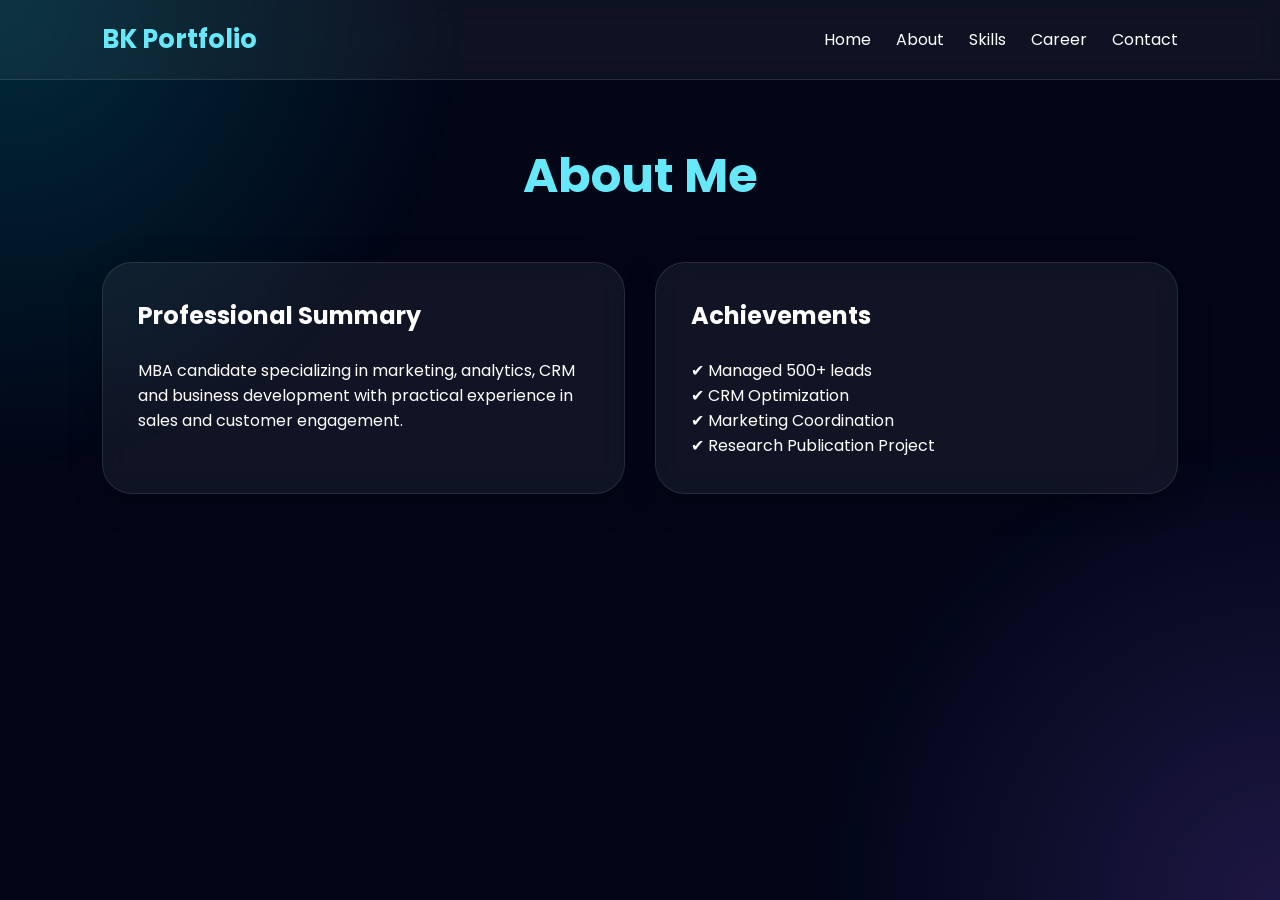
==== about.html @ acaa513f "Add files via upload" ====
<!DOCTYPE html>
<html>
<head>
<meta charset="UTF-8">
<meta name="viewport" content="width=device-width, initial-scale=1.0">
<title>About</title>
<link href="https://fonts.googleapis.com/css2?family=Poppins:wght@300;400;500;600;700;800&display=swap" rel="stylesheet">
<link rel="stylesheet" href="style.css">
</head>
<body>

<div class="bg"></div>

<nav class="navbar">
<div class="logo">BK Portfolio</div>

<div class="nav-links">
<a href="index.html">Home</a>
<a href="about.html">About</a>
<a href="skills.html">Skills</a>
<a href="career.html">Career</a>
<a href="contact.html">Contact</a>
</div>
</nav>


<section class="section">
<div class="section-title">
<h1>About Me</h1>
</div>

<div class="grid">

<div class="glass box">
<h2>Professional Summary</h2>
<br>
<p>
MBA candidate specializing in marketing, analytics, CRM and business development with practical experience in sales and customer engagement.
</p>
</div>

<div class="glass box">
<h2>Achievements</h2>
<br>
<p>✔ Managed 500+ leads</p>
<p>✔ CRM Optimization</p>
<p>✔ Marketing Coordination</p>
<p>✔ Research Publication Project</p>
</div>

</div>
</section>


</body>
</html>
---- style.css ----
*{
margin:0;
padding:0;
box-sizing:border-box;
scroll-behavior:smooth;
}

body{
font-family:'Poppins',sans-serif;
background:#020617;
color:white;
overflow-x:hidden;
}

.bg{
position:fixed;
width:100%;
height:100%;
background:
radial-gradient(circle at top left, rgba(0,255,255,0.15), transparent 30%),
radial-gradient(circle at bottom right, rgba(139,92,246,0.2), transparent 30%);
z-index:-1;
animation:move 8s infinite alternate;
}

@keyframes move{
from{transform:scale(1);}
to{transform:scale(1.1);}
}

.navbar{
position:fixed;
top:0;
width:100%;
padding:20px 8%;
display:flex;
justify-content:space-between;
align-items:center;
background:rgba(255,255,255,0.05);
backdrop-filter:blur(15px);
border-bottom:1px solid rgba(255,255,255,0.1);
z-index:999;
}

.logo{
font-size:1.6rem;
font-weight:700;
color:#67e8f9;
}

.nav-links{
display:flex;
gap:25px;
}

.nav-links a{
text-decoration:none;
color:white;
transition:0.3s;
}

.nav-links a:hover{
color:#67e8f9;
}

.hero{
min-height:100vh;
display:flex;
justify-content:center;
align-items:center;
padding:100px 20px;
}

.glass{
background:rgba(255,255,255,0.06);
border:1px solid rgba(255,255,255,0.1);
backdrop-filter:blur(16px);
box-shadow:0 8px 32px rgba(0,0,0,0.3);
border-radius:30px;
}

.card{
padding:60px;
max-width:1000px;
width:90%;
text-align:center;
}

.hero h1{
font-size:5rem;
font-weight:800;
background:linear-gradient(to right,#67e8f9,#8b5cf6);
-webkit-background-clip:text;
-webkit-text-fill-color:transparent;
}

.hero h2{
margin-top:15px;
font-size:2rem;
}

.hero p{
margin-top:20px;
color:#cbd5e1;
}

.buttons{
margin-top:40px;
display:flex;
justify-content:center;
gap:20px;
flex-wrap:wrap;
}

.btn{
padding:15px 35px;
border-radius:50px;
text-decoration:none;
font-weight:600;
background:linear-gradient(45deg,#06b6d4,#8b5cf6);
color:white;
transition:0.4s;
}

.btn:hover{
transform:translateY(-5px) scale(1.05);
box-shadow:0 10px 30px rgba(103,232,249,0.3);
}

.section{
padding:140px 8% 80px;
}

.section-title{
text-align:center;
margin-bottom:50px;
}

.section-title h1{
font-size:3rem;
color:#67e8f9;
}

.grid{
display:grid;
grid-template-columns:repeat(auto-fit,minmax(250px,1fr));
gap:30px;
}

.box{
padding:35px;
transition:0.4s;
}

.box:hover{
transform:translateY(-10px);
}

.skill{
margin-bottom:25px;
}

.progress{
height:16px;
background:#111827;
border-radius:20px;
overflow:hidden;
margin-top:8px;
}

.fill{
height:100%;
background:linear-gradient(90deg,#06b6d4,#8b5cf6);
}

.w90{width:90%;}
.w85{width:85%;}
.w80{width:80%;}
.w75{width:75%;}

.timeline{
display:flex;
flex-wrap:wrap;
justify-content:center;
gap:25px;
}

.timeline-item{
padding:25px 35px;
}

.quote{
font-size:2rem;
line-height:1.8;
color:#e2e8f0;
text-align:center;
}

.footer{
padding:50px;
text-align:center;
}

@media(max-width:768px){

.hero h1{
font-size:2.8rem;
}

.hero h2{
font-size:1.3rem;
}

.section-title h1{
font-size:2rem;
}

.quote{
font-size:1.2rem;
}

}
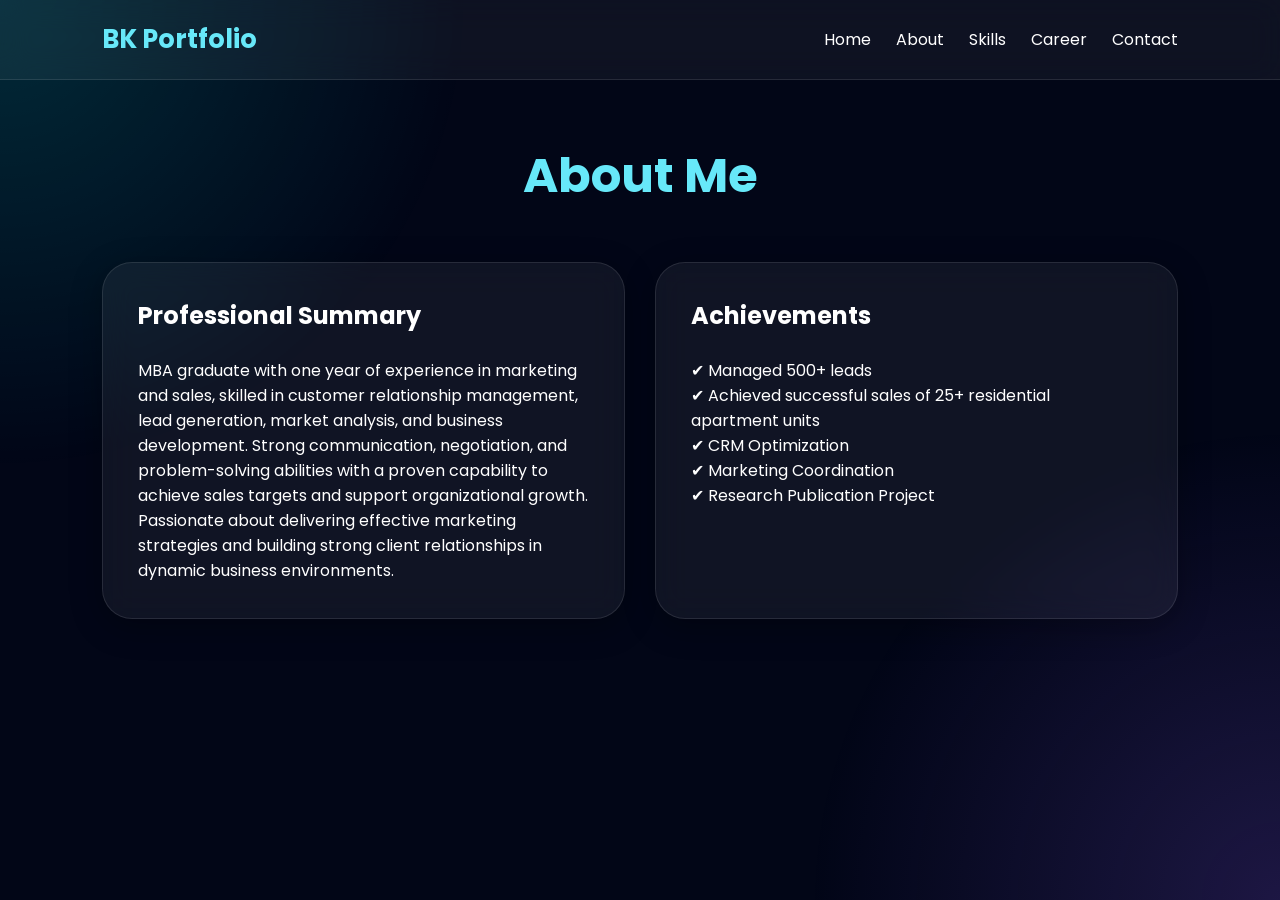
==== commit f8ae82b6: "Update about.html" ====
--- a/about.html
+++ b/about.html
@@ -36,7 +36,11 @@
 <h2>Professional Summary</h2>
 <br>
 <p>
-MBA candidate specializing in marketing, analytics, CRM and business development with practical experience in sales and customer engagement.
+MBA graduate with one year of experience in marketing and sales, skilled in customer relationship management,
+  lead generation, market analysis, and business development. Strong communication, negotiation, 
+  and problem-solving abilities with a proven capability to achieve sales targets and support organizational growth.
+  Passionate about delivering effective marketing strategies
+  and building strong client relationships in dynamic business environments.
 </p>
 </div>
 
@@ -44,6 +48,7 @@
 <h2>Achievements</h2>
 <br>
 <p>✔ Managed 500+ leads</p>
+  <p>✔ Achieved successful sales of 25+ residential apartment units</p>
 <p>✔ CRM Optimization</p>
 <p>✔ Marketing Coordination</p>
 <p>✔ Research Publication Project</p>
--- a/style.css
+++ b/style.css
@@ -221,3 +221,107 @@
 }
 
 }
+/* =========================
+   RESPONSIVE DESIGN
+========================= */
+
+@media (max-width: 1024px){
+
+    .hero h1{
+        font-size:3.5rem;
+    }
+
+    .card{
+        padding:40px;
+    }
+
+}
+
+@media (max-width: 768px){
+
+    .navbar{
+        flex-direction:column;
+        gap:15px;
+        padding:20px;
+    }
+
+    .nav-links{
+        flex-wrap:wrap;
+        justify-content:center;
+        gap:15px;
+    }
+
+    .hero{
+        padding-top:180px;
+    }
+
+    .hero h1{
+        font-size:2.5rem;
+        text-align:center;
+    }
+
+    .hero h2{
+        font-size:1.2rem;
+        text-align:center;
+    }
+
+    .card{
+        width:95%;
+        padding:30px;
+    }
+
+    .section{
+        padding:120px 20px 60px;
+    }
+
+    .section-title h1{
+        font-size:2rem;
+    }
+
+    .grid{
+        grid-template-columns:1fr;
+    }
+
+    .timeline{
+        flex-direction:column;
+        align-items:center;
+    }
+
+    .timeline-item{
+        width:100%;
+        text-align:center;
+    }
+
+    .quote{
+        font-size:1.2rem;
+    }
+
+}
+
+@media (max-width: 480px){
+
+    .hero h1{
+        font-size:2rem;
+    }
+
+    .hero h2{
+        font-size:1rem;
+    }
+
+    .logo{
+        font-size:1.2rem;
+    }
+
+    .nav-links{
+        font-size:0.9rem;
+    }
+
+    .card{
+        padding:20px;
+    }
+
+    .section-title h1{
+        font-size:1.6rem;
+    }
+
+}
